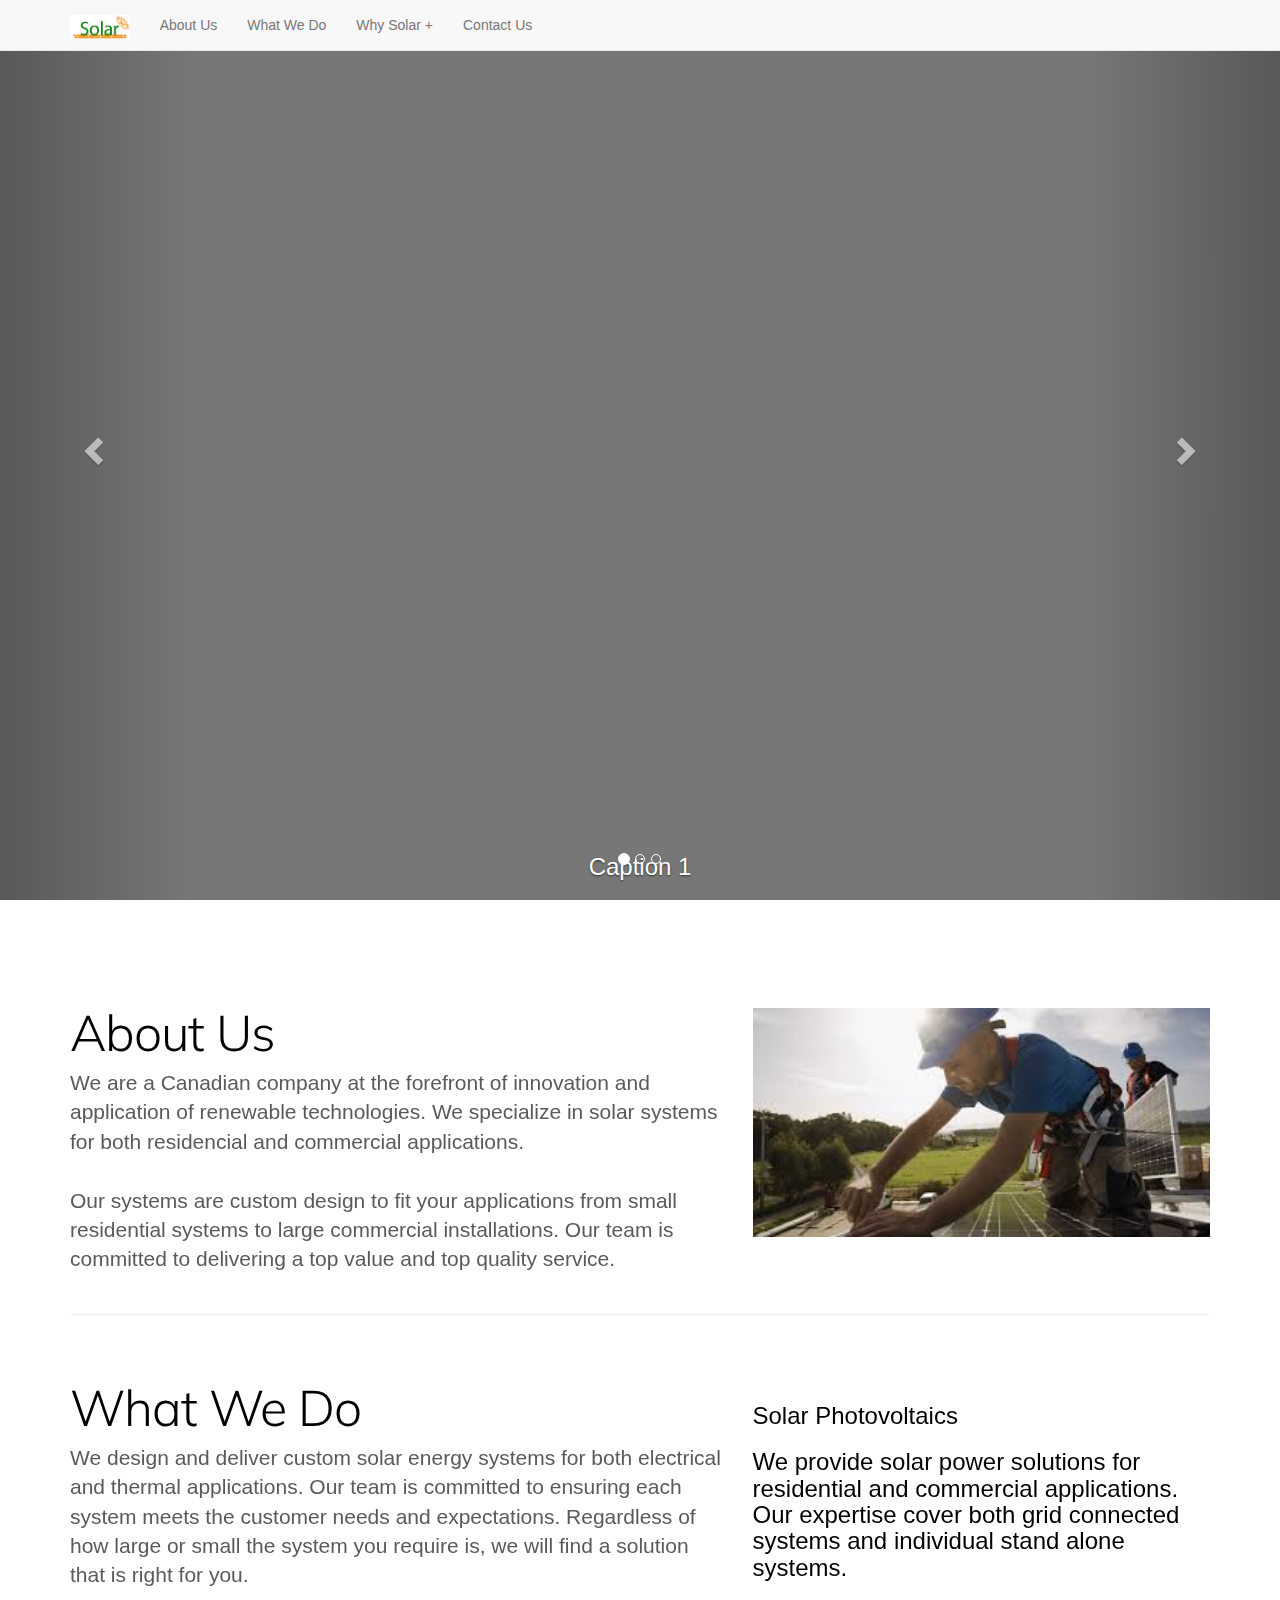
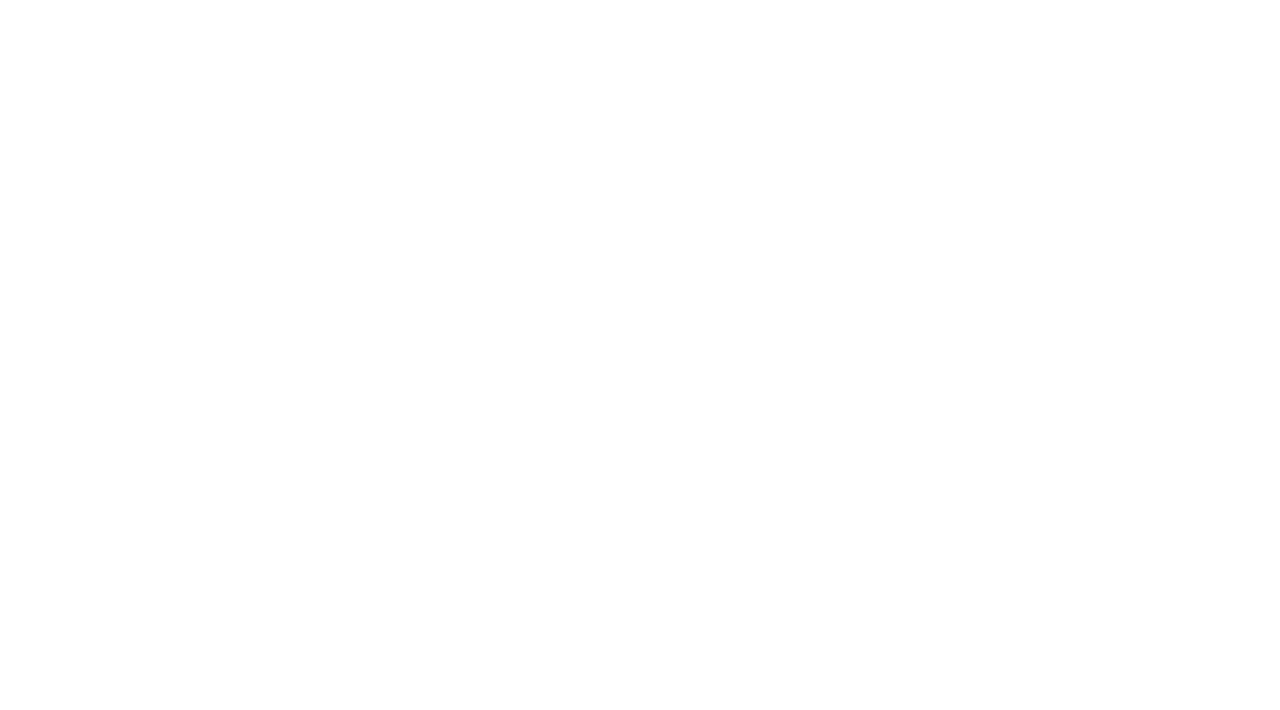
==== index.html @ 2e361806 "Added initial files" ====
<!DOCTYPE html>
<html lang="en">
<head>
	<meta charset="utf-8">
	<meta http-equiv="X-UA-Compatible" content="IE=edge">
	<meta name="viewport" content="width=device-width, initial-scale=1">
	<meta name="description" content="">
	<meta name="author" content="">
	<link rel="shortcut icon" href="../../assets/ico/favicon.ico">

	<title>Solar+</title>

	<!-- Bootstrap core CSS -->
	<link href="bower_components/bootstrap/css/bootstrap.css" rel="stylesheet">

	<!-- Just for debugging purposes. Don't actually copy this line! -->
	<!--[if lt IE 9]><script src="../../assets/js/ie8-responsive-file-warning.js"></script><![endif]-->

	<!-- HTML5 shim and Respond.js IE8 support of HTML5 elements and media queries -->
    <!--[if lt IE 9]>
      <script src="https://oss.maxcdn.com/libs/html5shiv/3.7.0/html5shiv.js"></script>
      <script src="https://oss.maxcdn.com/libs/respond.js/1.4.2/respond.min.js"></script>

      <![endif]-->
      <script src="https://ajax.googleapis.com/ajax/libs/jquery/1.11.0/jquery.min.js"></script>
      <!--<script src="http://code.jquery.com/jquery-latest.js"></script>-->
      <script src="bower_components/bootstrap/js/bootstrap.min.js"></script>
      <script src="bower_components/bootstrap/js/bootstrap.js"></script>

      <!-- Custom styles for this template -->
      <link href="stylesheets/master.css" rel="stylesheet">
      <link href="stylesheets/carousel.css" rel="stylesheet">
	  <link rel="stylesheet" type="text/css" href="http://fonts.googleapis.com/css?family=Muli">

	  <style>
	      h2 {
	      	font-family: 'Muli', serif;
	      	color: #000;
	      }
	  </style>
  </head>
<!-- NAVBAR
	================================================== -->

	<body>
		<!-- Fixed navbar -->
		<nav class="navbar navbar-default navbar-fixed-top">
			<div class="container">
				<div class="navbar-header">
					<button type="button" class="navbar-toggle collapsed" data-toggle="collapse" data-target="#navbar" aria-expanded="false" aria-controls="navbar">
						<span class="sr-only">Toggle navigation</span>
						<span class="icon-bar"></span>
						<span class="icon-bar"></span>
						<span class="icon-bar"></span>
					</button>
					<a class="navbar-brand" href="#"><img src="img/logo.jpg" height="120%"></a>
				</div>
				<div id="navbar" class="collapse navbar-collapse">
					<ul class="nav navbar-nav">
						<li><a href="#aboutUs">About Us</a></li>
						<li><a href="#whatWeDo">What We Do</a></li>
						<li><a href="#learnBluemix">Why Solar +</a></li>
						<li><a href="#supportedBy">Contact Us</a></li>
					</ul>
				</div> 	<!--/.nav-collapse -->
			</div>	<!--container-->
		</nav> 	<!--navbar inverse-->


		    <!-- Carousel
    ================================================== -->
		<div id="myCarousel" class="carousel slide" data-ride="carousel">

    		<ol class="carousel-indicators">
    			<li data-target="#myCarousel" data-slide-to="0" class="active"></li>
   				<li data-target="#myCarousel" data-slide-to="1"></li>
    			<li data-target="#myCarousel" data-slide-to="2"></li>
    		</ol>

  			<div class="carousel-inner">
  				<div class="item bg bg1 active">
  					<div class="container">
  						<div class="carousel-caption">
    						<h3 id="caption1">Caption 1</h3>
  						</div>
  					</div>
  				</div>
  				<div class="item bg bg2">
  					<div class="container">
  						<div class="carousel-caption">
    						<h3 id="caption2">Caption 2</h3>
  						</div>
  					</div>
  				</div>
  				<div class="item bg bg3">
  					<div class="container">
  						<div class="carousel-caption">
    						<h3 id="caption3">Caption 3<h3>
  						</div>
  					</div>
  				</div>
  			</div> 	<!-- div carousel-inner -->

  			<a class="left carousel-control" href="#myCarousel" data-slide="prev"><span class="glyphicon glyphicon-chevron-left"></span></a>
  			<a class="right carousel-control" href="#myCarousel" data-slide="next"><span class="glyphicon glyphicon-chevron-right"></span></a>

		</div>  <!-- div carousel slide -->

	<!-- Carousel Ends
	================================================= -->


		<div class="container">
			<div class="row featurette" id="aboutUs">
				<div class="col-md-7">
					<h2 class="featurette-heading" id="aboutHeading">About Us</h2>
					<p class="lead">We are a Canadian company at the forefront of innovation and application of renewable technologies. We specialize in solar systems for both residencial and commercial applications. <br><br>

					Our systems are custom design to fit your applications from small residential systems to large commercial installations. Our team is committed to delivering a top value and top quality service.</p>
				</div>
				<div class="col-md-5" id="sideImg">
					<img class="featurette-image img-responsive" src="img/aboutUs.jpg" alt="About Us placeholder" width="100%">
				</div>
			</div>  	<!-- aboutUs -->

			<hr>

			<div class="row featurette" id="whatWeDo">
				<div class="col-md-7">
					<h2 class="featurette-heading">What We Do</h2>
					<p class="lead">We design and deliver custom solar energy systems for both electrical and thermal applications. Our team is committed to ensuring each system meets the customer needs and expectations. Regardless of how large or small the system you require is, we will find a solution that is right for you.</p>
				</div>

				<div class="col-md-5" id="sideTxt">
					<h3>Solar Photovoltaics<h3>
					<p>We provide solar power solutions for residential and commercial applications. Our expertise cover both grid connected systems and individual stand alone systems. </p>
				</div>
			</div>



<br><br><br><br><br><br><br><br><br><br><br><br><br><br>
<br><br><br><br><br><br><br>
<br><br><br><br><br><br><br>
<br><br><br><br><br><br><br>



		</div><!-- container-->




		<!-- 	<div id="footer">
				<div class="container">
					<p>&copy; Saint Mary's University, IBM GBS 2015 &nbsp;&nbsp;&nbsp;Website Design by: <a href="https://twitter.com/kashif_hack" target="_blank">Kashif</a> & <a href="https://twitter.com/sid_smu" target="_blank">Siddharth</a>&nbsp;&nbsp;&nbsp; Teach Me to Bluemix Organizers: <a href="https://github.com/Frozenfire92" target="_blank">Joel</a>, <a href="https://github.com/rainbee2214" target="_blank">Sarah</a>, <a href="https://twitter.com/GlavinW" target="blank"> Glavin</a> and <a href="https://twitter.com/JacobGoulden" target="blank">Jacob</a></p>
				</div>
			</div> -->

    <!-- Bootstrap core JavaScript
    ================================================== -->
    <!-- Placed at the end of the document so the pages load faster -->
    

  </body>
</html>
---- stylesheets/master.css ----
h2 {
  margin-top: 48px !important;
}

#sideImg {
  margin-top: 48px !important;
}

#sideTxt {
  margin-top: 48px !important;
  font-size: 12px;
  color: #000;
}



.bg {
  	background: no-repeat center center;
  	width: 100%;
  	margin-top: 40px;
  	top:0;
  	left:0;
  	z-index: -1;

}




.supporters{
  width: 90%;
  height: auto;
  margin: 0 auto;
  padding-top: 0px;
}

.smu{
  width: 100%;
  height: auto;
  margin: 0 auto;
  padding-top: 0px;

}
---- stylesheets/carousel.css ----
/* GLOBAL STYLES
-------------------------------------------------- */
/* Padding below the footer and lighter body text */

body {
  padding-bottom: 40px;
  color: #5a5a5a;
}

/* CUSTOMIZE THE NAVBAR
-------------------------------------------------- */

/* Special class on .container surrounding .navbar, used for positioning it into place. */
.navbar-wrapper {
  position: absolute;
  top: 0;
  right: 0;
  left: 0;
  z-index: 20;
}

/* Flip around the padding for proper display in narrow viewports */
.navbar-wrapper .container {
  padding-right: 0;
  padding-left: 0;
}
.navbar-wrapper .navbar {
  padding-right: 15px;
  padding-left: 15px;
}

/* CUSTOMIZE THE CAROUSEL
-------------------------------------------------- */
html, body {
  height:100%;
  margin:0;
  padding:0;
}
.carousel, .item, .active {
  height:100%;
}
.carousel-inner {
  height:100%;
}
.carousel {
  margin-bottom: 60px;
}
.carousel-caption {
  z-index: 10;
}
.carousel .item {
  background-color: #777;
}
.carousel .carousel-inner .bg {
  background-repeat:no-repeat;
  background-size:cover;
}
.carousel .carousel-inner .bg1 {
  background-image:url(dean.jpg);
  background-position: center top; 
}
.carousel .carousel-inner .bg2 {
  background-image:url(shellers.jpeg);
  background-position: center center; 
}
.carousel .carousel-inner .bg3 {
  background-image:url(linux.jpg);
  background-position: center bottom; 
}

/* MARKETING CONTENT
-------------------------------------------------- */

/* Pad the edges of the mobile views a bit */
.marketing {
  padding-right: 15px;
  padding-left: 15px;
}

/* Center align the text within the three columns below the carousel */
.marketing .col-lg-4 {
  margin-bottom: 20px;
  text-align: center;
}
.marketing h2 {
  font-weight: normal;
}
.marketing .col-lg-4 p {
  margin-right: 10px;
  margin-left: 10px;
}


/* Featurettes
------------------------- */

.featurette-divider {
  margin: 80px 0; /* Space out the Bootstrap <hr> more */
}

/* Thin out the marketing headings */
.featurette-heading {
  font-weight: 300;
  line-height: 1;
  letter-spacing: -1px;
}



/* RESPONSIVE CSS
-------------------------------------------------- */

@media (min-width: 768px) {

  /* Remove the edge padding needed for mobile */
  .marketing {
    padding-right: 0;
    padding-left: 0;
  }

  /* Navbar positioning foo */
  .navbar-wrapper {
    margin-top: 20px;
  }
  .navbar-wrapper .container {
    padding-right: 15px;
    padding-left:  15px;
  }
  .navbar-wrapper .navbar {
    padding-right: 0;
    padding-left:  0;
  }

  /* The navbar becomes detached from the top, so we round the corners */
  .navbar-wrapper .navbar {
    border-radius: 4px;
  }

  /* Bump up size of carousel content */
  .carousel-caption p {
    margin-bottom: 20px;
    font-size: 21px;
    line-height: 1.4;
  }

  .featurette-heading {
    font-size: 50px;
  }
}

@media (min-width: 992px) {
  .featurette-heading {
    margin-top: 120px;
  }
}
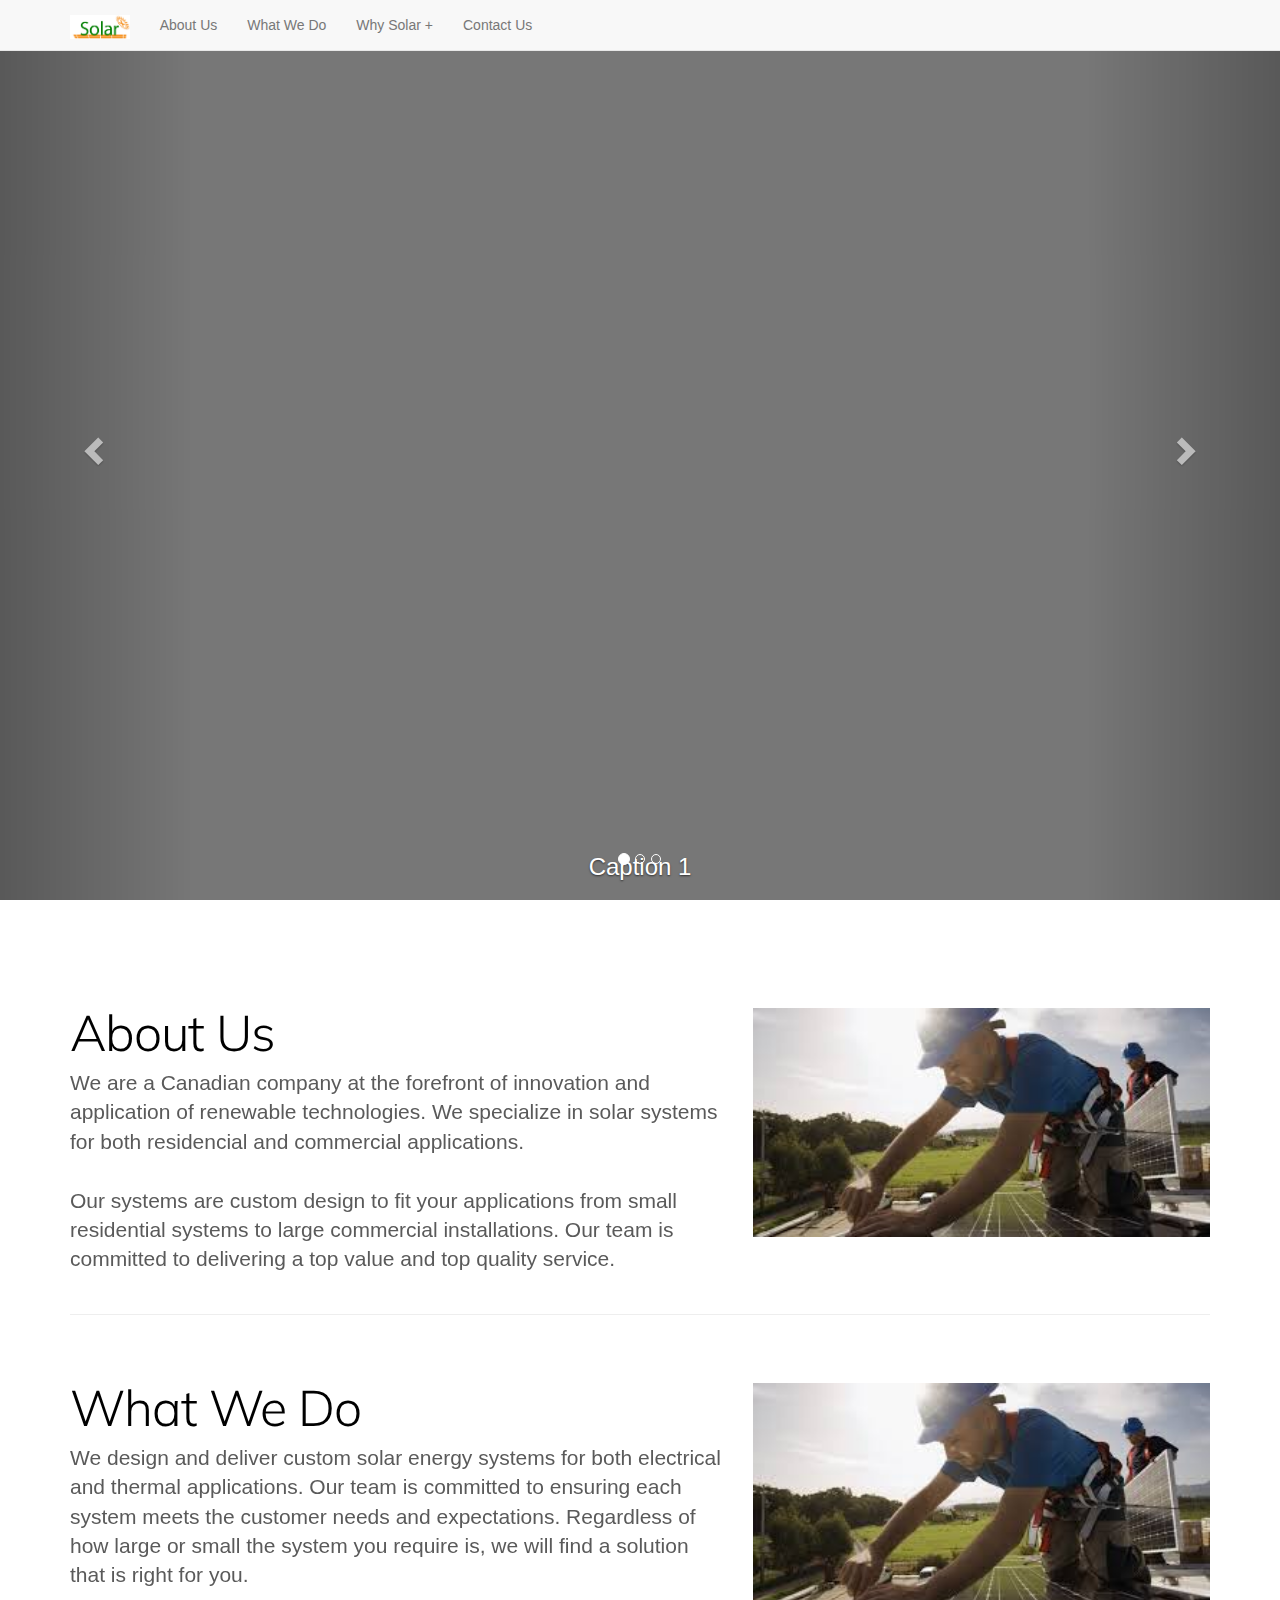
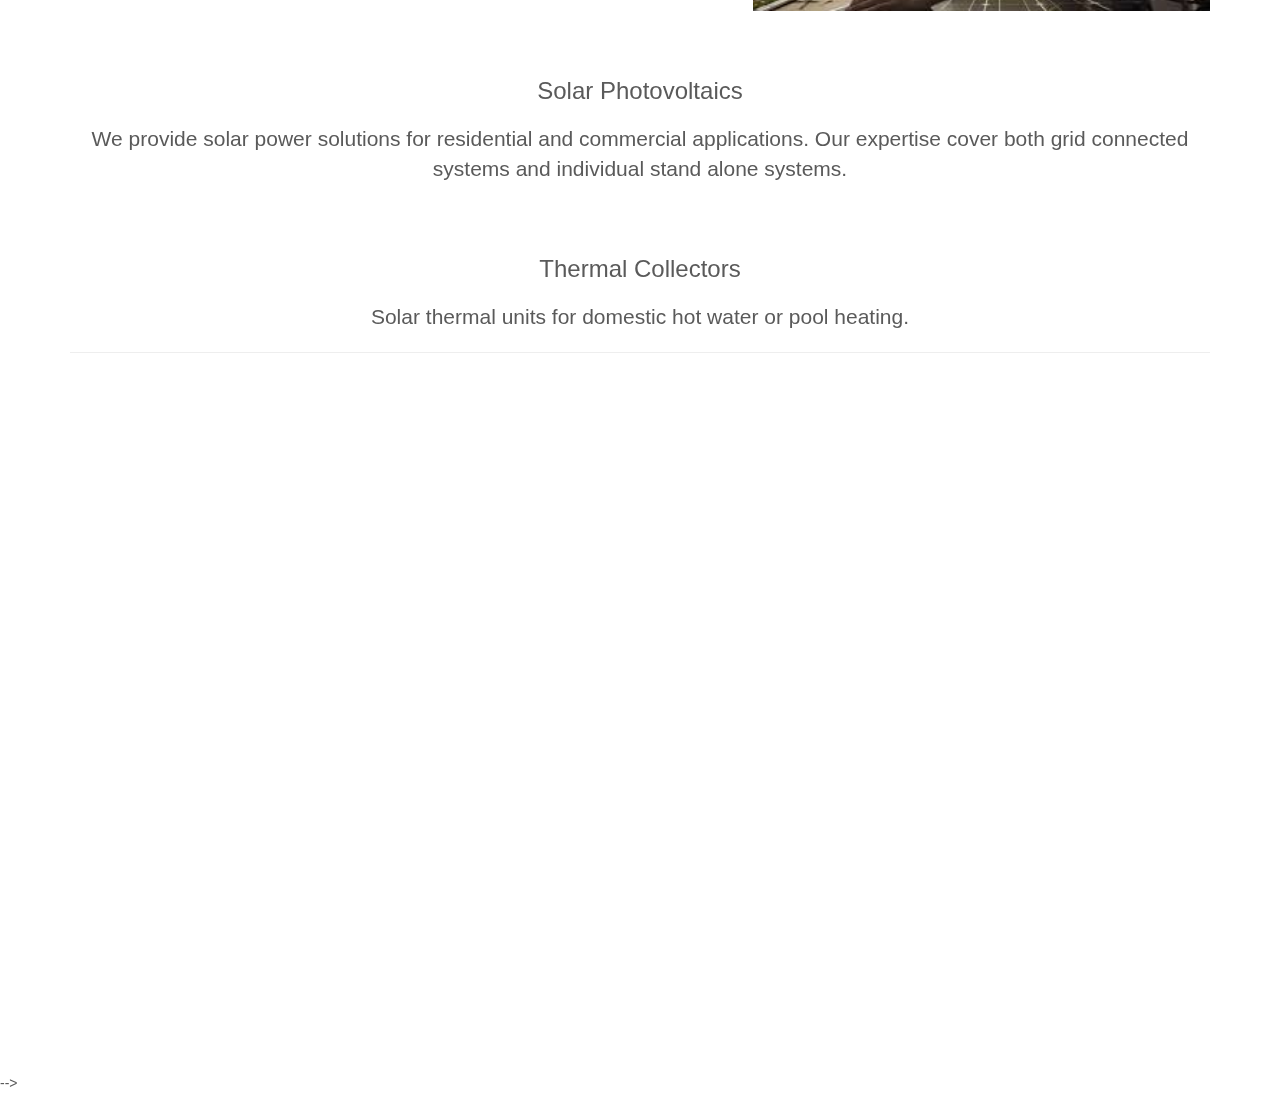
==== commit 44d02645: "Added What We Do information" ====
--- a/index.html
+++ b/index.html
@@ -132,11 +132,20 @@
 					<p class="lead">We design and deliver custom solar energy systems for both electrical and thermal applications. Our team is committed to ensuring each system meets the customer needs and expectations. Regardless of how large or small the system you require is, we will find a solution that is right for you.</p>
 				</div>
 
-				<div class="col-md-5" id="sideTxt">
-					<h3>Solar Photovoltaics<h3>
-					<p>We provide solar power solutions for residential and commercial applications. Our expertise cover both grid connected systems and individual stand alone systems. </p>
-				</div>
+				<div class="col-md-5" id="sideImg">
+					<img class="featurette-image img-responsive" src="img/aboutUs.jpg" alt="About Us placeholder" width="100%">
+				</div>	
 			</div>
+
+			<div id="features">
+				<h3><br>Solar Photovoltaics<h3>
+				<p class="lead">We provide solar power solutions for residential and commercial applications. Our expertise cover both grid connected systems and individual stand alone systems. </p>
+
+				<h3><br><br>Thermal Collectors<h3>
+				<p class="lead">Solar thermal units for domestic hot water or pool heating.<br></p>
+
+			</div>
+			<hr>
 
 
 
@@ -151,11 +160,6 @@
 
 
 
-
-		<!-- 	<div id="footer">
-				<div class="container">
-					<p>&copy; Saint Mary's University, IBM GBS 2015 &nbsp;&nbsp;&nbsp;Website Design by: <a href="https://twitter.com/kashif_hack" target="_blank">Kashif</a> & <a href="https://twitter.com/sid_smu" target="_blank">Siddharth</a>&nbsp;&nbsp;&nbsp; Teach Me to Bluemix Organizers: <a href="https://github.com/Frozenfire92" target="_blank">Joel</a>, <a href="https://github.com/rainbee2214" target="_blank">Sarah</a>, <a href="https://twitter.com/GlavinW" target="blank"> Glavin</a> and <a href="https://twitter.com/JacobGoulden" target="blank">Jacob</a></p>
-				</div>
 			</div> -->
 
     <!-- Bootstrap core JavaScript
--- a/stylesheets/master.css
+++ b/stylesheets/master.css
@@ -2,6 +2,11 @@
   margin-top: 48px !important;
 }
 
+#features {
+
+  padding-top: 20px;
+  text-align: center;
+}
 #sideImg {
   margin-top: 48px !important;
 }
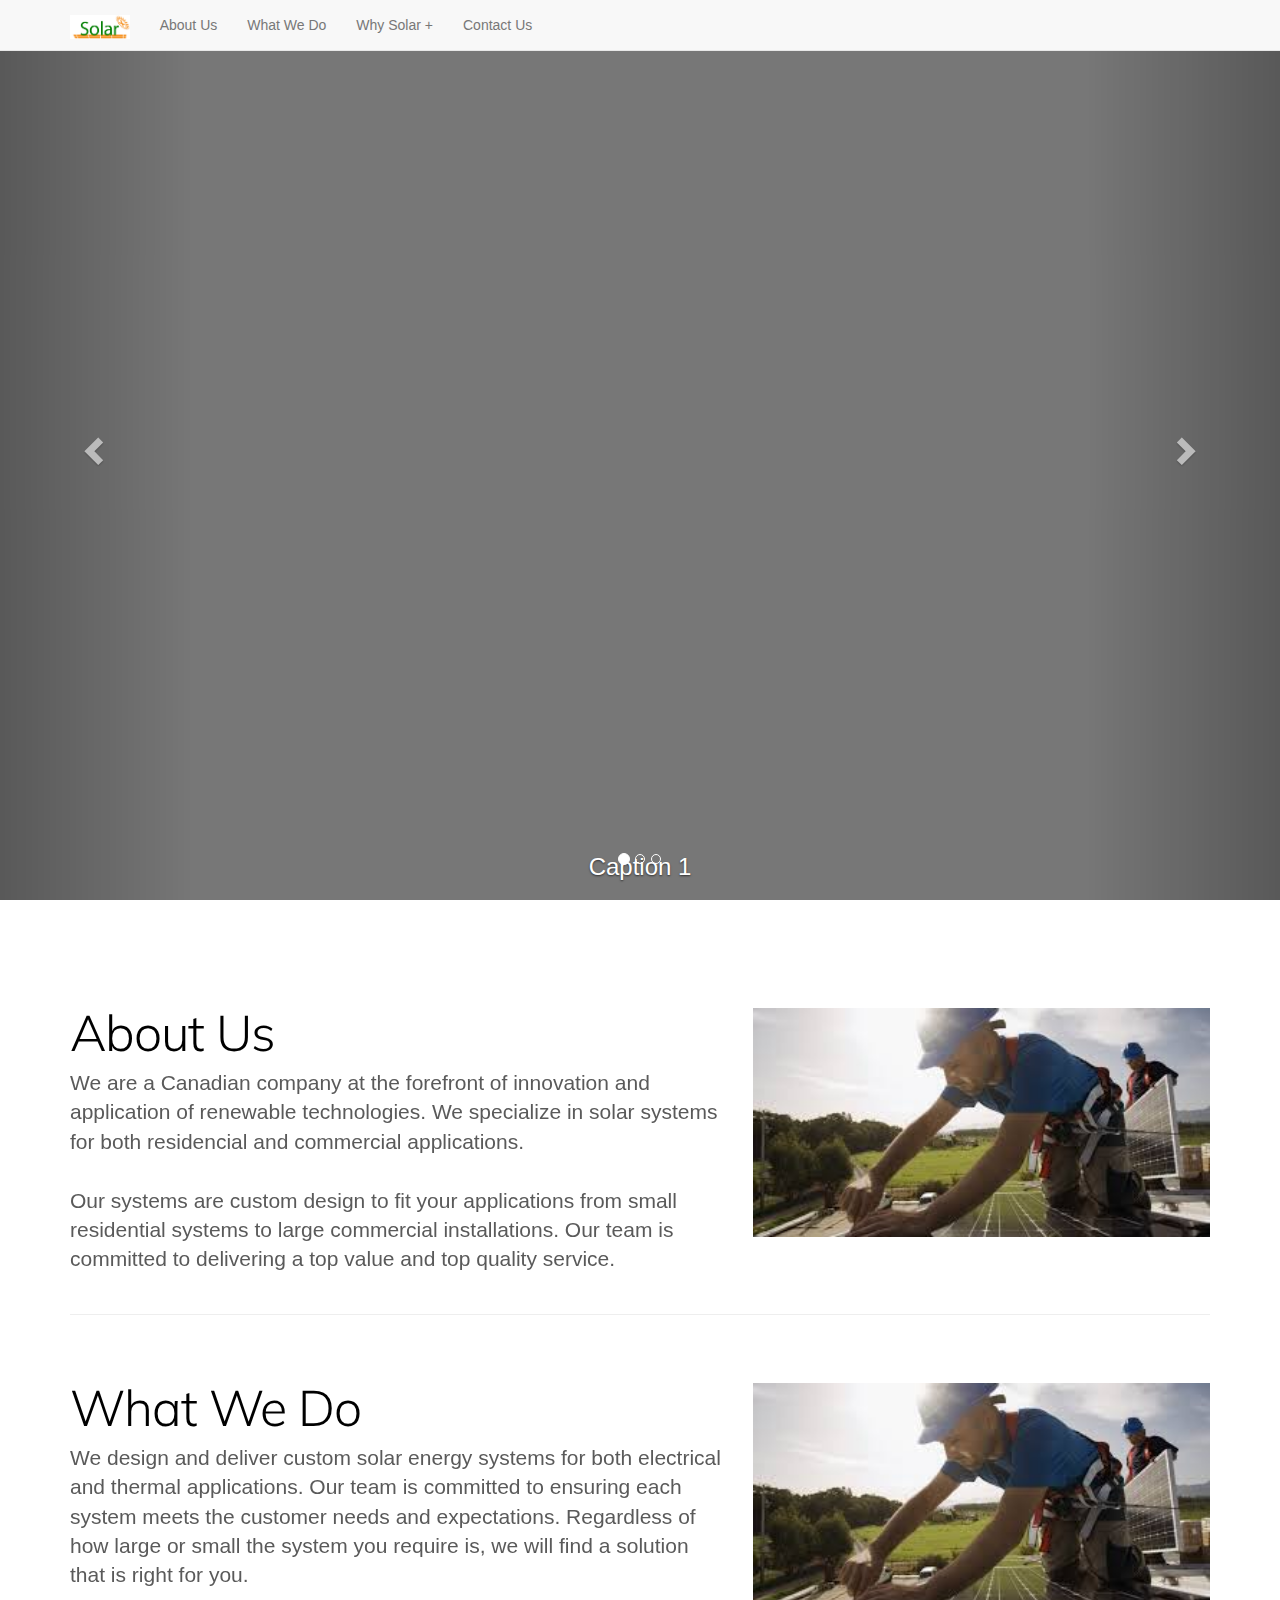
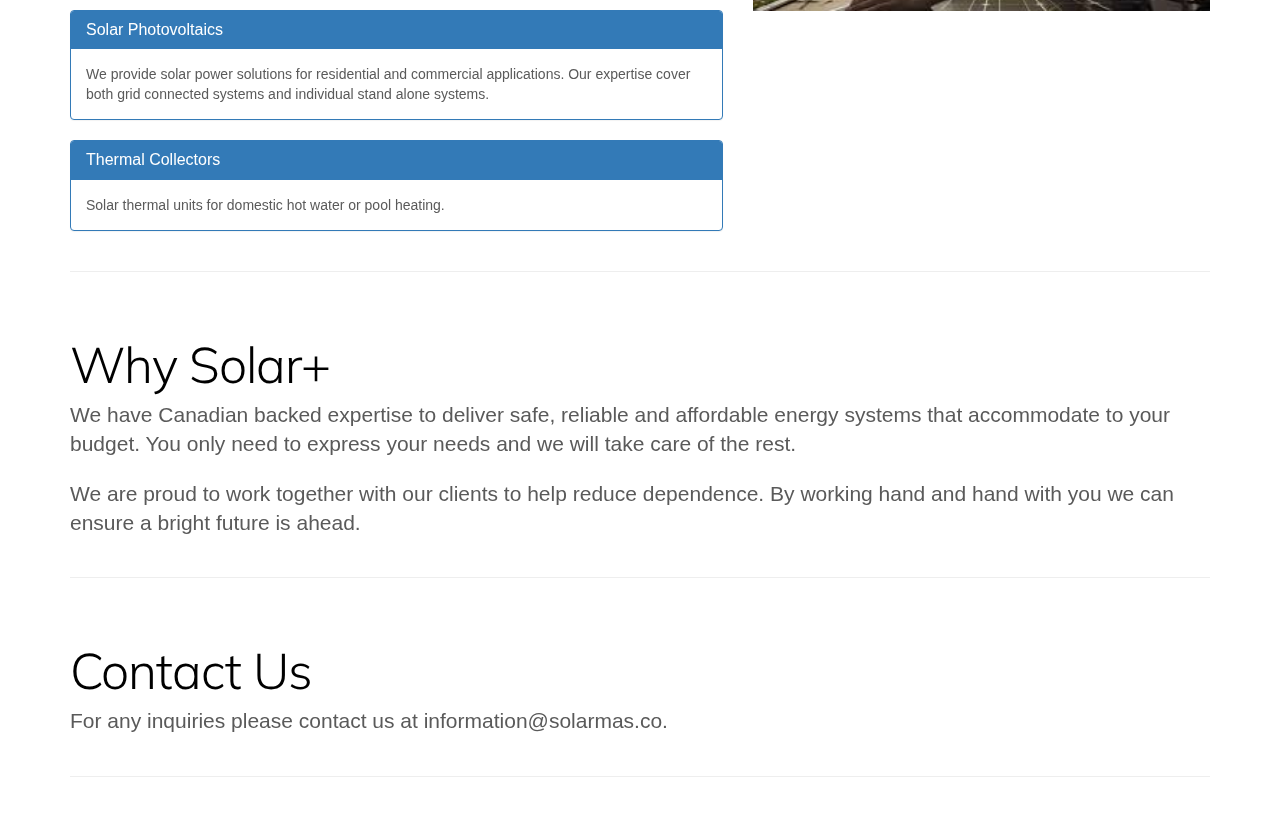
==== commit c5823fc2: "Added Contact Us information" ====
--- a/index.html
+++ b/index.html
@@ -60,8 +60,8 @@
 					<ul class="nav navbar-nav">
 						<li><a href="#aboutUs">About Us</a></li>
 						<li><a href="#whatWeDo">What We Do</a></li>
-						<li><a href="#learnBluemix">Why Solar +</a></li>
-						<li><a href="#supportedBy">Contact Us</a></li>
+						<li><a href="#whySolarPlus">Why Solar +</a></li>
+						<li><a href="#contactUs">Contact Us</a></li>
 					</ul>
 				</div> 	<!--/.nav-collapse -->
 			</div>	<!--container-->
@@ -130,37 +130,62 @@
 				<div class="col-md-7">
 					<h2 class="featurette-heading">What We Do</h2>
 					<p class="lead">We design and deliver custom solar energy systems for both electrical and thermal applications. Our team is committed to ensuring each system meets the customer needs and expectations. Regardless of how large or small the system you require is, we will find a solution that is right for you.</p>
+					<div class="panel panel-primary">
+  						<div class="panel-heading">
+    						<h3 class="panel-title">Solar Photovoltaics</h3>
+  						</div>
+  						<div class="panel-body">
+    						We provide solar power solutions for residential and commercial applications. Our expertise cover both grid connected systems and individual stand alone systems. 
+  						</div>
+					</div>
+
+					<div class="panel panel-primary">
+  						<div class="panel-heading">
+    						<h3 class="panel-title">Thermal Collectors</h3>
+  						</div>
+  						<div class="panel-body">
+    						Solar thermal units for domestic hot water or pool heating.
+  						</div>
+					</div>
+
 				</div>
 
 				<div class="col-md-5" id="sideImg">
 					<img class="featurette-image img-responsive" src="img/aboutUs.jpg" alt="About Us placeholder" width="100%">
 				</div>	
+
 			</div>
+			<hr>
 
-			<div id="features">
-				<h3><br>Solar Photovoltaics<h3>
-				<p class="lead">We provide solar power solutions for residential and commercial applications. Our expertise cover both grid connected systems and individual stand alone systems. </p>
+			<div class="row featurette" id="whySolarPlus">
+				<div class="col-md-12">
+					<h2 class="featurette-heading">Why Solar+</h2>
+					<p class="lead">We have Canadian backed expertise to deliver safe, reliable and affordable energy systems that accommodate to your budget. You only need to express your needs and we will take care of the rest.</p>
+					<p class="lead">We are proud to work together with our clients to help reduce dependence. By working hand and hand with you we can ensure a bright future is ahead.</p>
+				</div>
+			</div>
+			<hr>
 
-				<h3><br><br>Thermal Collectors<h3>
-				<p class="lead">Solar thermal units for domestic hot water or pool heating.<br></p>
-
+			<div class="row featurette" id="contactUs">
+				<div class="col-md-12">
+					<h2 class="featurette-heading">Contact Us</h2>
+					<p class="lead">For any inquiries please contact us at information@solarmas.co.</p>
+				</div>
 			</div>
 			<hr>
 
 
 
-<br><br><br><br><br><br><br><br><br><br><br><br><br><br>
-<br><br><br><br><br><br><br>
-<br><br><br><br><br><br><br>
-<br><br><br><br><br><br><br>
+<br><br>
 
 
 
 		</div><!-- container-->
+		
 
 
 
-			</div> -->
+		
 
     <!-- Bootstrap core JavaScript
     ================================================== -->
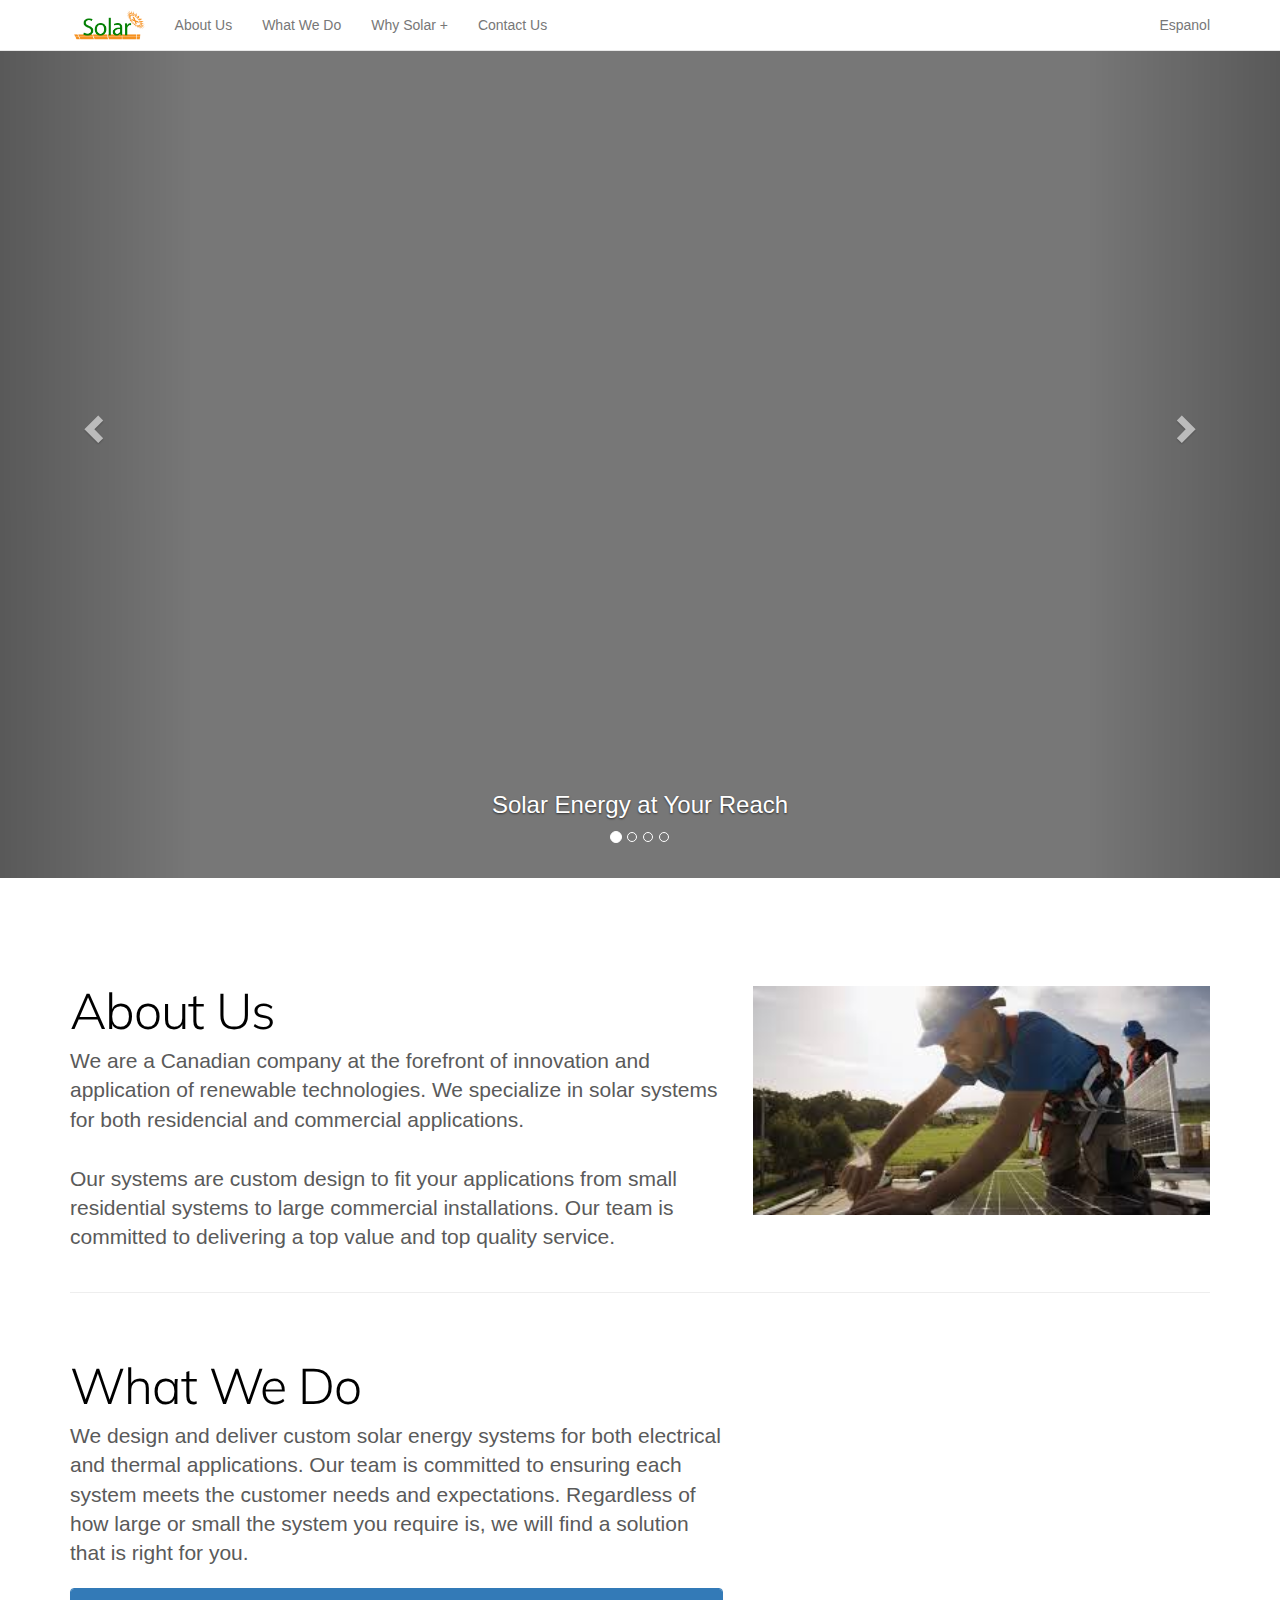
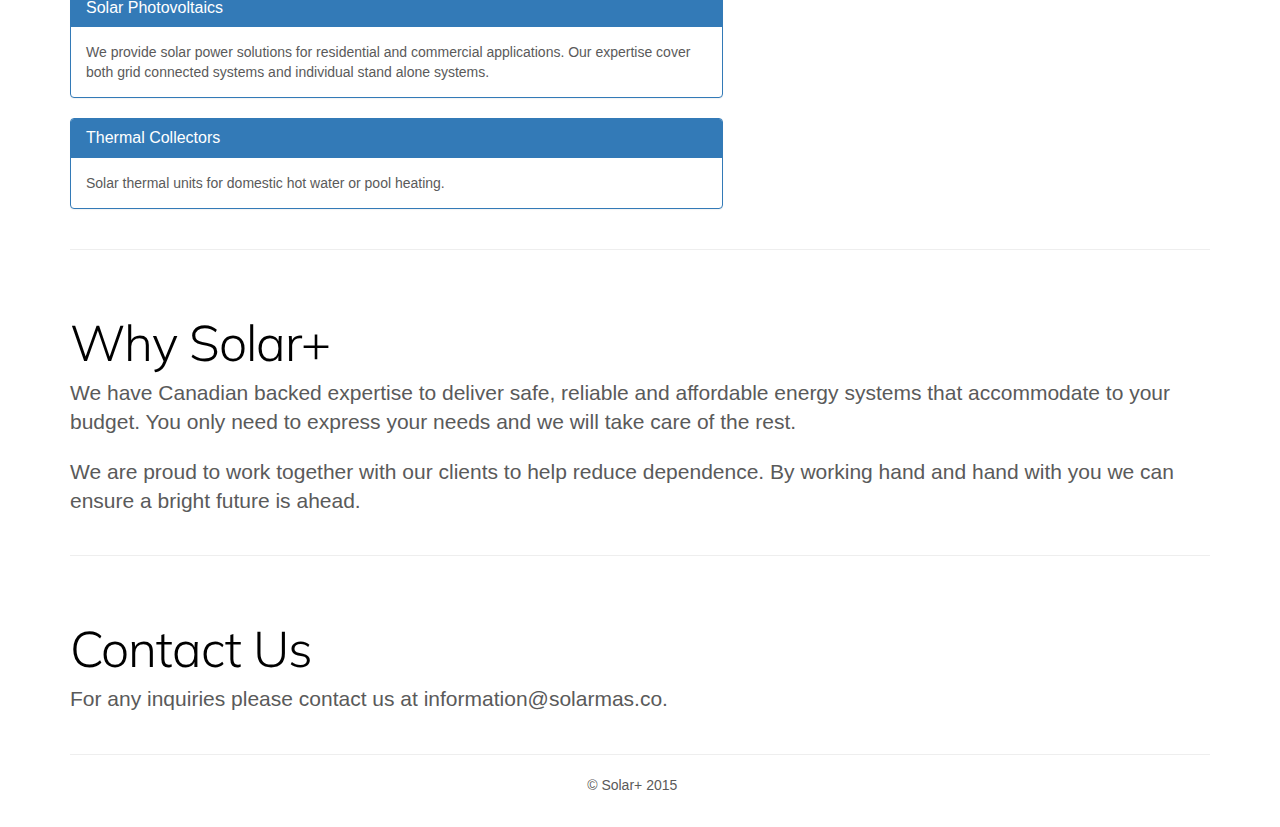
==== commit 5da55b0a: "Changed navbar and added minor changes" ====
--- a/index.html
+++ b/index.html
@@ -7,7 +7,7 @@
 	<meta name="viewport" content="width=device-width, initial-scale=1">
 	<meta name="description" content="">
 	<meta name="author" content="">
-	<link rel="shortcut icon" href="../../assets/ico/favicon.ico">
+	<link rel="shortcut icon" href="img/logo.jpg">
 
 	<title>Solar+</title>
 
@@ -44,26 +44,32 @@
 	================================================== -->
 
 	<body>
+
 		<!-- Fixed navbar -->
 		<nav class="navbar navbar-default navbar-fixed-top">
-			<div class="container">
-				<div class="navbar-header">
-					<button type="button" class="navbar-toggle collapsed" data-toggle="collapse" data-target="#navbar" aria-expanded="false" aria-controls="navbar">
-						<span class="sr-only">Toggle navigation</span>
-						<span class="icon-bar"></span>
-						<span class="icon-bar"></span>
-						<span class="icon-bar"></span>
-					</button>
-					<a class="navbar-brand" href="#"><img src="img/logo.jpg" height="120%"></a>
-				</div>
-				<div id="navbar" class="collapse navbar-collapse">
-					<ul class="nav navbar-nav">
-						<li><a href="#aboutUs">About Us</a></li>
-						<li><a href="#whatWeDo">What We Do</a></li>
+ 			<div class="container">
+ 				<div class="navbar-header">
+
+ 					<button type="button" class="navbar-toggle collapsed" data-toggle="collapse" data-target="#navbar" aria-expanded="false" aria-controls="navbar">
+ 						<span class="sr-only">Toggle navigation</span>
+ 						<span class="icon-bar"></span>
+ 						<span class="icon-bar"></span>
+ 						<span class="icon-bar"></span>
+ 					</button>
+					<a class="navbar-brand" href="#"><img id="logo" src="img/logo.jpg" height="150%"></a>
+ 				</div>
+				<div id="navbar" class="collapse navbar-collapse navbar-fixed">
+ 					<ul class="nav navbar-nav">
+ 						<li><a href="#aboutUs">About Us</a></li>
+ 						<li><a href="#whatWeDo">What We Do</a></li>
 						<li><a href="#whySolarPlus">Why Solar +</a></li>
 						<li><a href="#contactUs">Contact Us</a></li>
 					</ul>
-				</div> 	<!--/.nav-collapse -->
+					<ul class="nav navbar-nav navbar-right">
+            			<li><a href="#">Espanol</a></li>
+
+          			</ul>
+				</div> 	<!--/.navbar-collapse -->
 			</div>	<!--container-->
 		</nav> 	<!--navbar inverse-->
 
@@ -76,27 +82,36 @@
     			<li data-target="#myCarousel" data-slide-to="0" class="active"></li>
    				<li data-target="#myCarousel" data-slide-to="1"></li>
     			<li data-target="#myCarousel" data-slide-to="2"></li>
+    			<li data-target="#myCarousel" data-slide-to="3"></li>
     		</ol>
 
   			<div class="carousel-inner">
   				<div class="item bg bg1 active">
   					<div class="container">
   						<div class="carousel-caption">
-    						<h3 id="caption1">Caption 1</h3>
+    						<h3 id="caption1">Solar Energy at Your Reach</h3>
   						</div>
   					</div>
   				</div>
   				<div class="item bg bg2">
   					<div class="container">
   						<div class="carousel-caption">
-    						<h3 id="caption2">Caption 2</h3>
+    						<h3 id="caption2">Indpendent Photovoltaic Systems</h3>
   						</div>
   					</div>
   				</div>
   				<div class="item bg bg3">
   					<div class="container">
   						<div class="carousel-caption">
-    						<h3 id="caption3">Caption 3<h3>
+    						<h3 id="caption3">Grid Connected Photovoltaic Systems</h3>
+  						</div>
+  					</div>
+  				</div>
+
+  				<div class="item bg bg4">
+  					<div class="container">
+  						<div class="carousel-caption">
+    						<h3 id="caption3">Solar Water Heating Systems<h3>
   						</div>
   					</div>
   				</div>
@@ -151,7 +166,7 @@
 				</div>
 
 				<div class="col-md-5" id="sideImg">
-					<img class="featurette-image img-responsive" src="img/aboutUs.jpg" alt="About Us placeholder" width="100%">
+					
 				</div>	
 
 			</div>
@@ -175,13 +190,12 @@
 			<hr>
 
 
-
-<br><br>
-
-
-
 		</div><!-- container-->
-		
+
+		<div id="footer">
+				<div class="container">
+					<p>&copy; Solar+ 2015 &nbsp;&nbsp;&nbsp;</p>
+		</div><!-- footer -->
 
 
 
--- a/stylesheets/master.css
+++ b/stylesheets/master.css
@@ -1,10 +1,23 @@
+.navbar-default {
+  background-color: #fff !important;
+}
+
+#logo {
+margin-top: -5px !important;
+}
+
+#myCarousel {
+  margin-top: -22px;
+}
 h2 {
   margin-top: 48px !important;
 }
 
 #features {
+  padding-top: 20px;
+}
 
-  padding-top: 20px;
+#footer {
   text-align: center;
 }
 #sideImg {
@@ -19,33 +32,7 @@
 
 
 
-.bg {
-  	background: no-repeat center center;
-  	width: 100%;
-  	margin-top: 40px;
-  	top:0;
-  	left:0;
-  	z-index: -1;
-
-}
 
 
 
 
-.supporters{
-  width: 90%;
-  height: auto;
-  margin: 0 auto;
-  padding-top: 0px;
-}
-
-.smu{
-  width: 100%;
-  height: auto;
-  margin: 0 auto;
-  padding-top: 0px;
-
-}
-
-
-
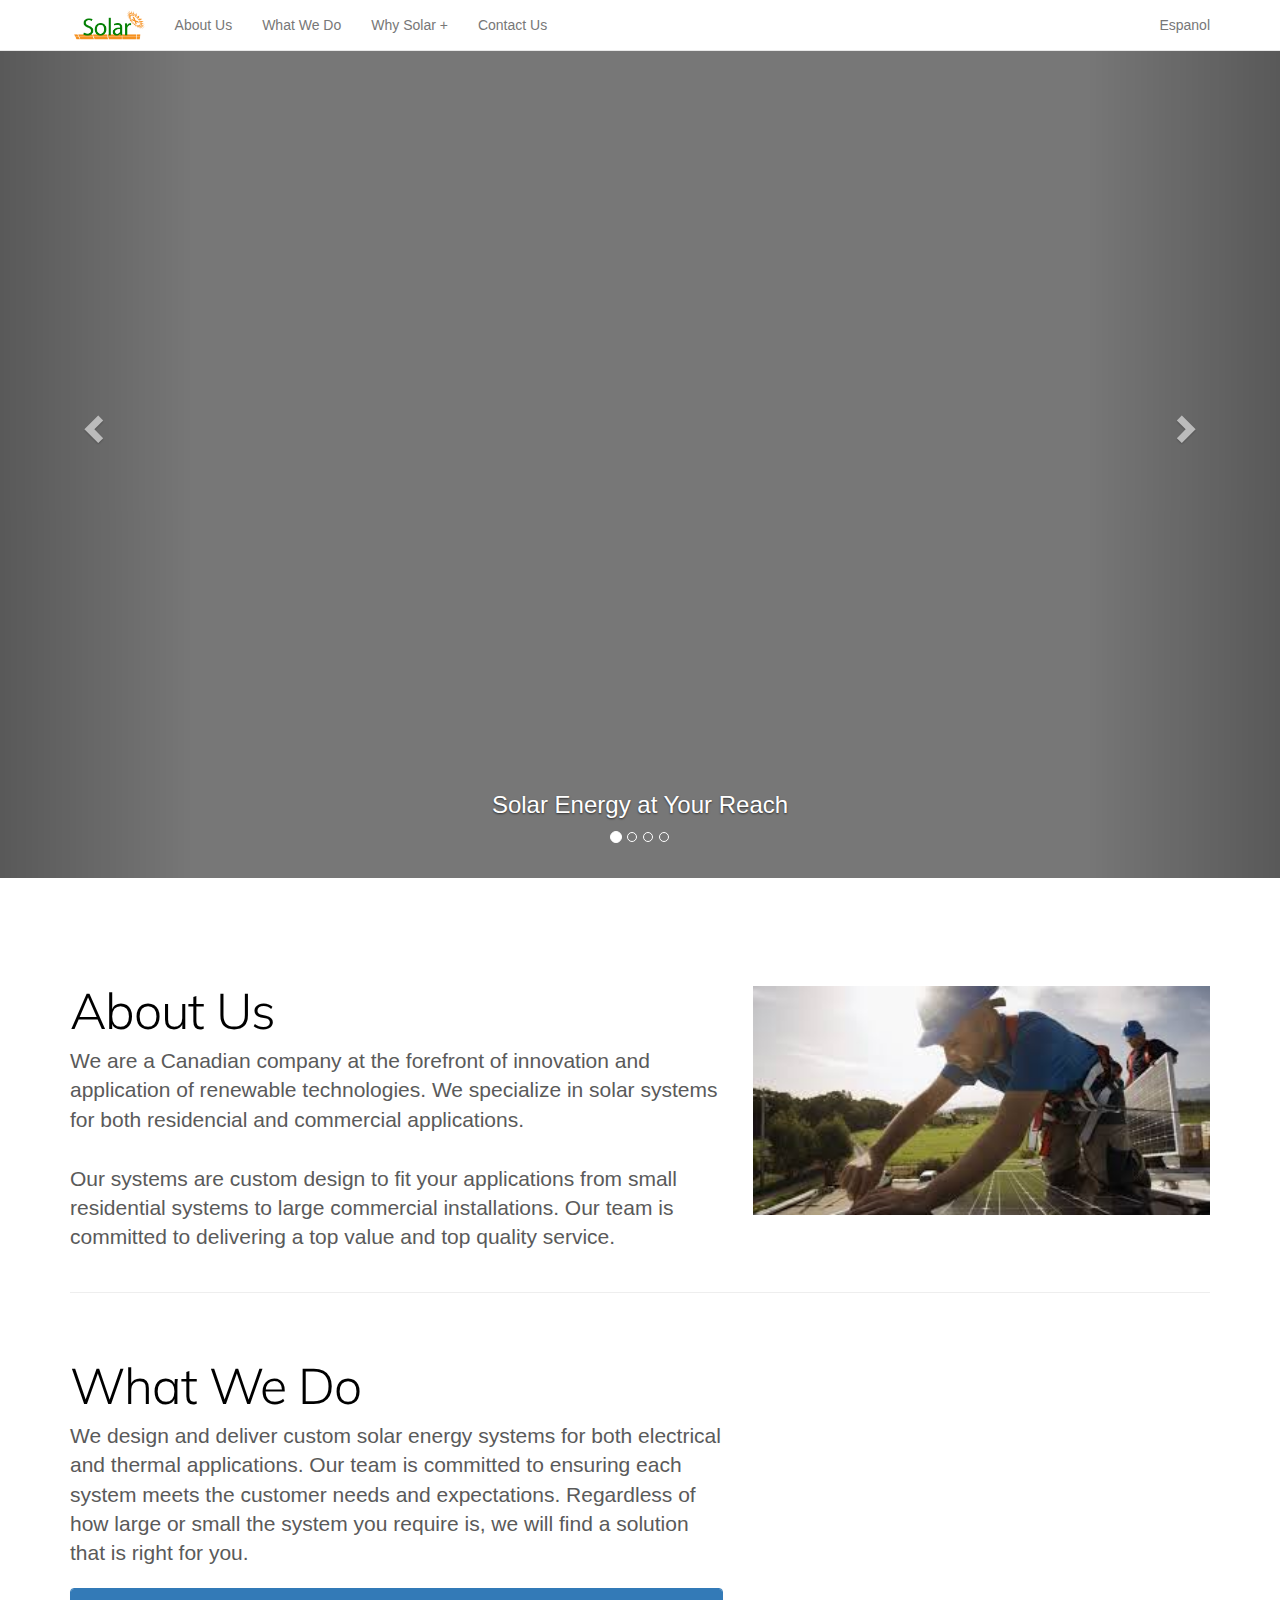
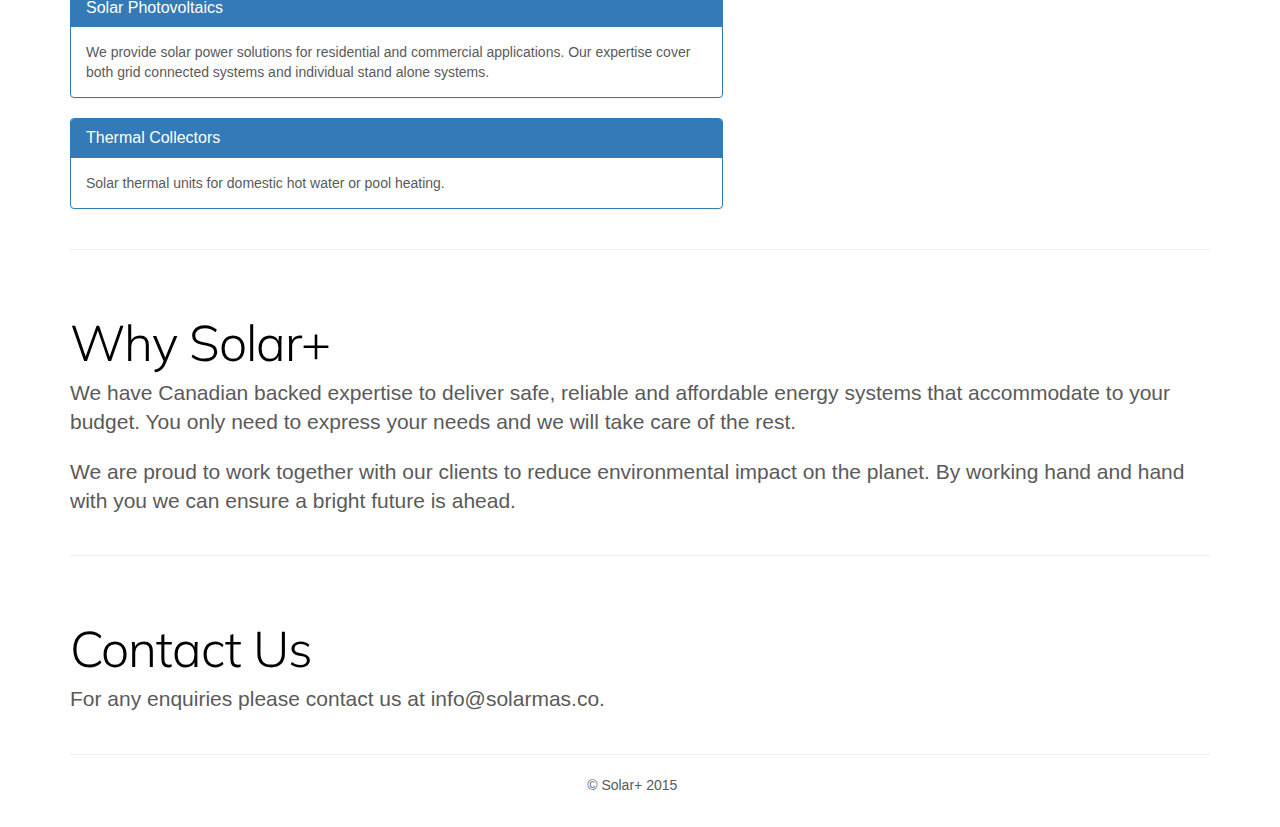
==== commit 0603caf7: "Minor content changes" ====
--- a/index.html
+++ b/index.html
@@ -176,7 +176,7 @@
 				<div class="col-md-12">
 					<h2 class="featurette-heading">Why Solar+</h2>
 					<p class="lead">We have Canadian backed expertise to deliver safe, reliable and affordable energy systems that accommodate to your budget. You only need to express your needs and we will take care of the rest.</p>
-					<p class="lead">We are proud to work together with our clients to help reduce dependence. By working hand and hand with you we can ensure a bright future is ahead.</p>
+					<p class="lead">We are proud to work together with our clients to reduce environmental impact on the planet. By working hand and hand with you we can ensure a bright future is ahead.</p>
 				</div>
 			</div>
 			<hr>
@@ -184,7 +184,7 @@
 			<div class="row featurette" id="contactUs">
 				<div class="col-md-12">
 					<h2 class="featurette-heading">Contact Us</h2>
-					<p class="lead">For any inquiries please contact us at information@solarmas.co.</p>
+					<p class="lead">For any enquiries please contact us at info@solarmas.co.</p>
 				</div>
 			</div>
 			<hr>
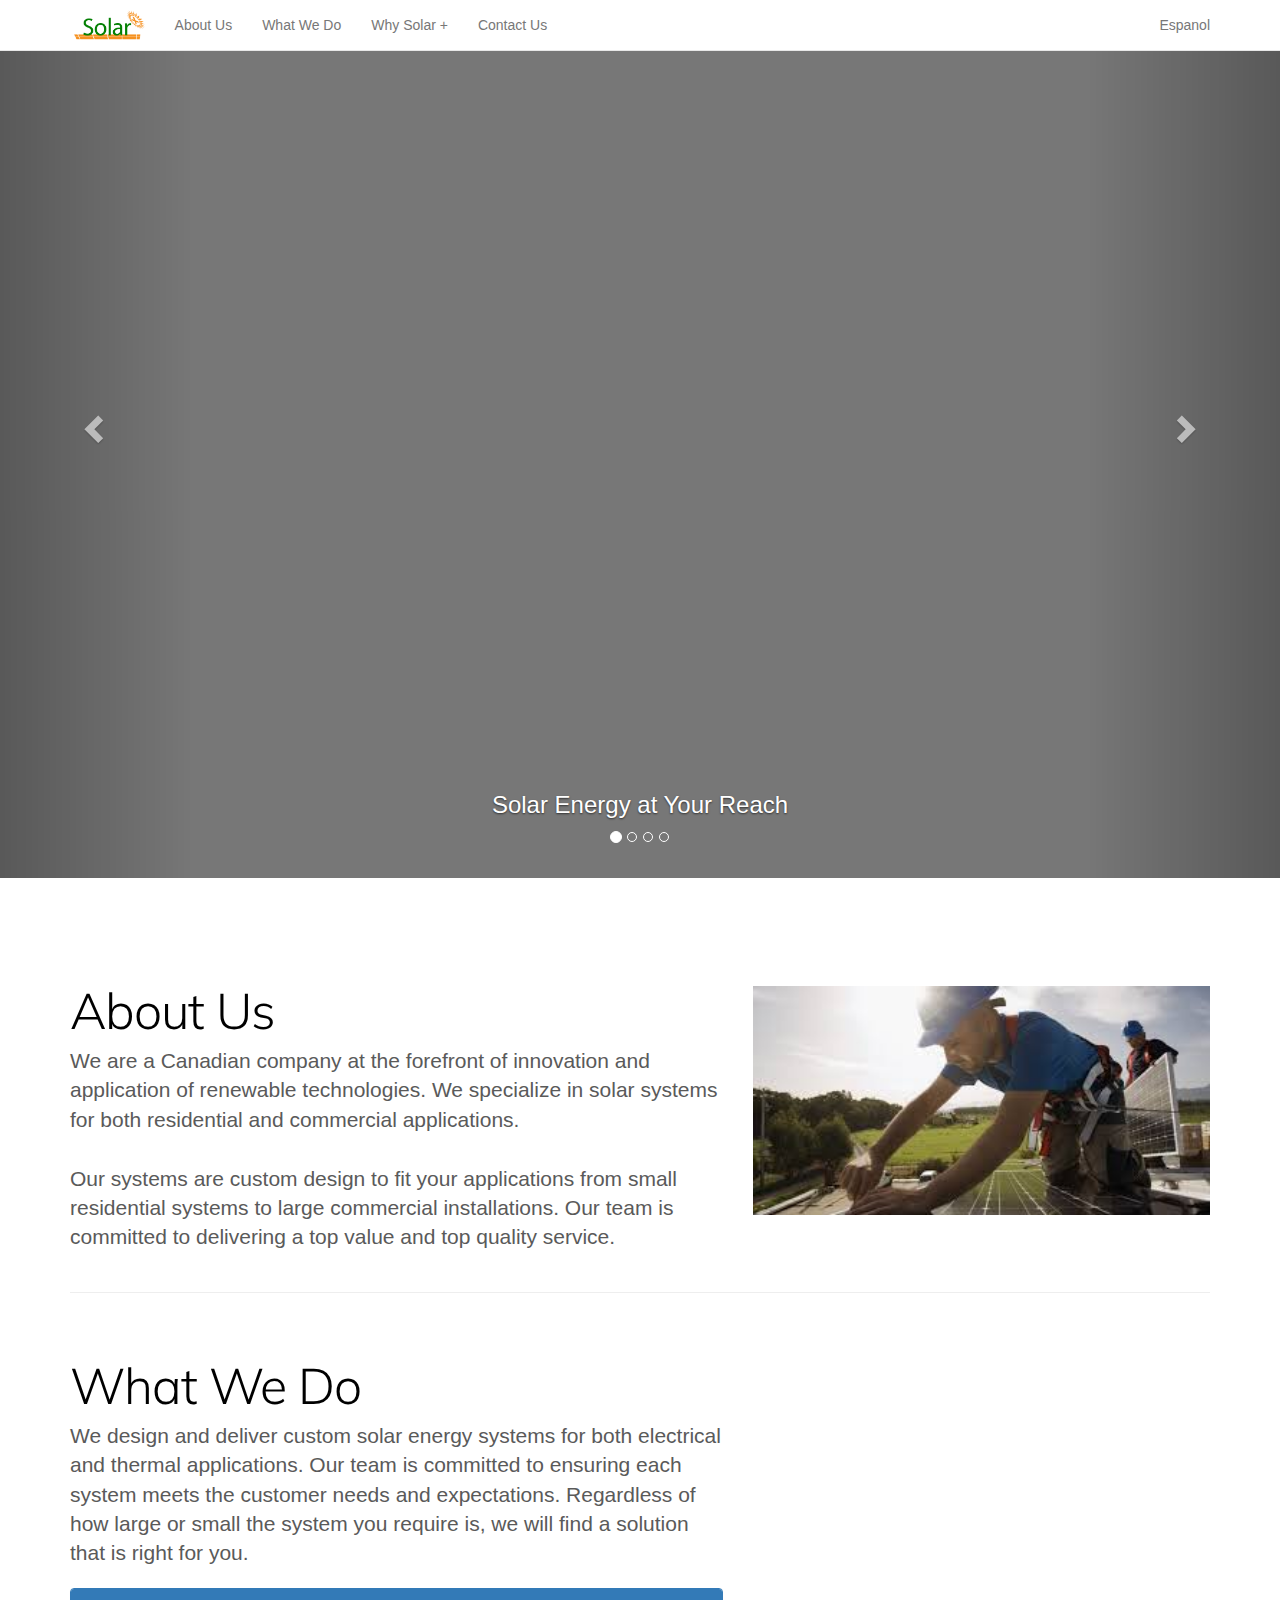
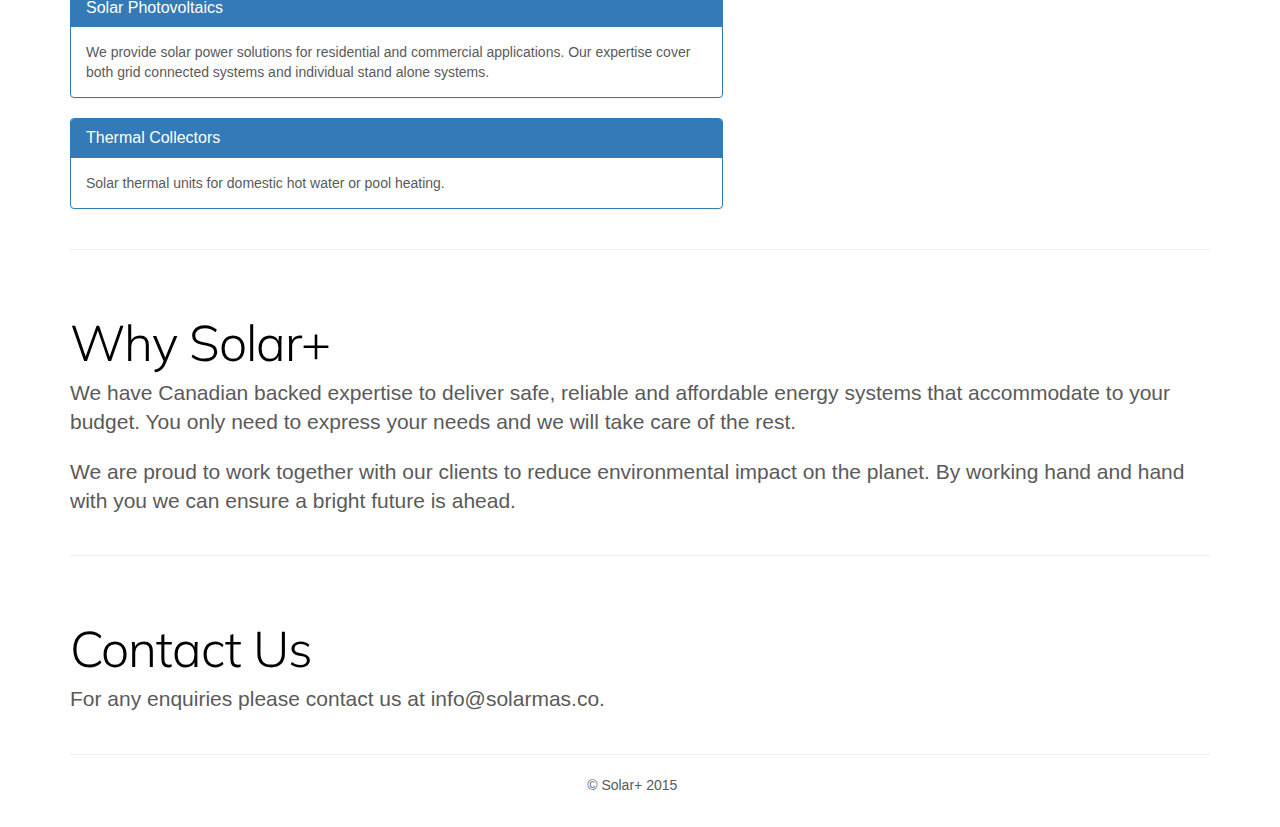
==== commit f370273b: "Linked english version with spanish" ====
--- a/index.html
+++ b/index.html
@@ -66,7 +66,7 @@
 						<li><a href="#contactUs">Contact Us</a></li>
 					</ul>
 					<ul class="nav navbar-nav navbar-right">
-            			<li><a href="#">Espanol</a></li>
+            			<li><a href="index(esp).html">Espanol</a></li>
 
           			</ul>
 				</div> 	<!--/.navbar-collapse -->
@@ -130,7 +130,7 @@
 			<div class="row featurette" id="aboutUs">
 				<div class="col-md-7">
 					<h2 class="featurette-heading" id="aboutHeading">About Us</h2>
-					<p class="lead">We are a Canadian company at the forefront of innovation and application of renewable technologies. We specialize in solar systems for both residencial and commercial applications. <br><br>
+					<p class="lead">We are a Canadian company at the forefront of innovation and application of renewable technologies. We specialize in solar systems for both residential and commercial applications. <br><br>
 
 					Our systems are custom design to fit your applications from small residential systems to large commercial installations. Our team is committed to delivering a top value and top quality service.</p>
 				</div>
